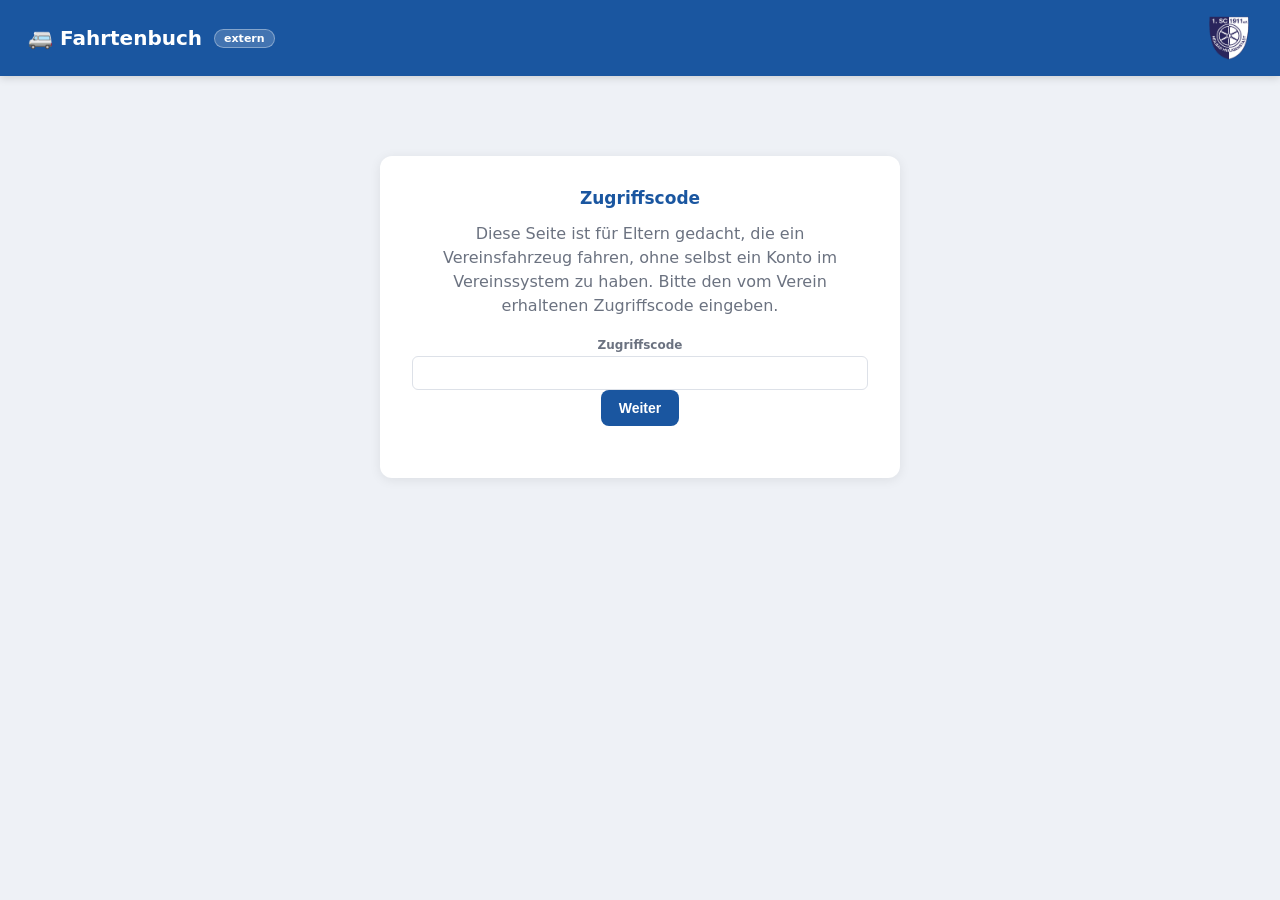
==== extern.html @ 1bf6e0e5 "1.1: Externes Fahrtenbuch für Eltern ohne Vereinskonto (extern.html) Neue login-lose Seite extern.ht" ====
<!DOCTYPE html>
<html lang="de">
<head>
<meta charset="UTF-8" />
<meta name="viewport" content="width=device-width, initial-scale=1.0" />
<title>🚐 Fahrtenbuch — Fahrt eintragen</title>
<meta name="theme-color" content="#1a56a0" />
<link rel="stylesheet" href="style.css?v=1.1" />
</head>
<body class="extern-page">

  <header>
    <h1>🚐 Fahrtenbuch <span class="version-badge">extern</span></h1>
    <div class="header-right">
      <img class="header-logo" src="logo.png" alt="1. SC 1911 e.V. Heilbad Heiligenstadt" />
    </div>
  </header>

  <main>

    <!-- ---------- Schritt 1: Zugriffscode ---------- -->
    <div class="connect-screen" id="fx-gate">
      <div class="card">
        <h2>Zugriffscode</h2>
        <p>Diese Seite ist für Eltern gedacht, die ein Vereinsfahrzeug fahren, ohne
          selbst ein Konto im Vereinssystem zu haben. Bitte den vom Verein erhaltenen
          Zugriffscode eingeben.</p>
        <div class="form-field"><label>Zugriffscode</label><input type="text" id="fx-code" autocomplete="off" /></div>
        <div class="btn-row"><button class="btn" id="btn-code-confirm">Weiter</button></div>
        <p class="muted" id="fx-code-error" style="margin-top:14px;"></p>
      </div>
    </div>

    <!-- ---------- Schritt 2: Formular ---------- -->
    <form id="fx-form" class="hidden" autocomplete="off">

      <fieldset class="form-fieldset">
        <legend>Fahrzeug &amp; Fahrt</legend>
        <div class="form-grid">
          <div class="form-field"><label>Kennzeichen</label><input type="text" id="fx-kennzeichen" placeholder="z. B. EIC-SC 191" /></div>
          <div class="form-field"><label>Name des Fahrers *</label><input type="text" id="fx-fahrer" /></div>
          <div class="form-field"><label>Abteilung / Mannschaft</label><input type="text" id="fx-abteilung" placeholder="z. B. C-Jugend" /></div>
          <div class="form-field"><label>Anzahl der Insassen</label><input type="number" id="fx-insassen" min="0" inputmode="numeric" /></div>
          <div class="form-field wide"><label>Reiseziel *</label><input type="text" id="fx-reiseziel" placeholder="z. B. Mühlhausen" /></div>
        </div>
      </fieldset>

      <fieldset class="form-fieldset">
        <legend>Kilometerstand</legend>
        <div class="form-grid">
          <div class="form-field"><label>Start</label><input type="number" id="fx-kmstart" min="0" inputmode="numeric" /></div>
          <div class="form-field"><label>Ende</label><input type="number" id="fx-kmende" min="0" inputmode="numeric" /></div>
        </div>
      </fieldset>

      <fieldset class="form-fieldset">
        <legend>Datum &amp; Uhrzeit</legend>
        <div class="form-grid">
          <div class="form-field"><label>Datum Start</label><input type="date" id="fx-datumstart" /></div>
          <div class="form-field"><label>Uhrzeit Start</label><input type="time" id="fx-uhrzeitstart" /></div>
          <div class="form-field"><label>Datum Ende</label><input type="date" id="fx-datumende" /></div>
          <div class="form-field"><label>Uhrzeit Ende</label><input type="time" id="fx-uhrzeitende" /></div>
        </div>
      </fieldset>

      <fieldset class="form-fieldset">
        <legend>Übernahme / Übergabe</legend>
        <div class="form-grid">
          <div class="form-field"><label>Übernahme von</label><input type="text" id="fx-uebernahme" /></div>
          <div class="form-field"><label>Abholort</label><input type="text" id="fx-abholort" /></div>
          <div class="form-field"><label>Übergabe an</label><input type="text" id="fx-uebergabe" /></div>
          <div class="form-field"><label>Abstellort</label><input type="text" id="fx-abstellort" /></div>
        </div>
      </fieldset>

      <fieldset class="form-fieldset">
        <legend>Anforderungen an den Fahrer</legend>
        <div class="check-col" id="fx-anforderungen"></div>
      </fieldset>

      <fieldset class="form-fieldset">
        <legend>Führerschein-Kopie</legend>
        <p class="muted" style="margin-bottom:8px;">Foto oder Scan des Führerscheins — wird
          abgeschottet gespeichert, sichtbar nur für den Vereins-Admin und die
          Führerschein-Einsicht-Gruppe.</p>
        <div class="foto-list" id="fx-fuehrerschein-list"></div>
        <div class="btn-row" style="justify-content:flex-start;margin-top:8px;">
          <button type="button" class="btn small secondary" id="btn-fuehrerschein-upload">Führerschein hochladen…</button>
          <input type="file" id="fx-fuehrerschein-input" accept="image/*,.pdf" class="hidden" />
        </div>
      </fieldset>

      <fieldset class="form-fieldset">
        <legend>Fahrzeugkontrolle vor der Fahrt</legend>
        <div class="check-col" id="fx-kontrolle-vor"></div>
      </fieldset>

      <fieldset class="form-fieldset">
        <legend>Mängel / Beschädigungen</legend>
        <div class="form-field wide">
          <textarea id="fx-maengel" rows="3" placeholder="Beschädigungen beschreiben (falls vorhanden)…"></textarea>
        </div>
        <label class="mini-label">Fotos</label>
        <div class="foto-list" id="fx-foto-list"></div>
        <div class="btn-row" style="justify-content:flex-start;margin-top:8px;">
          <button type="button" class="btn small secondary" id="btn-foto-upload">Foto hinzufügen…</button>
          <input type="file" id="fx-foto-input" accept="image/*" multiple class="hidden" />
        </div>
      </fieldset>

      <fieldset class="form-fieldset">
        <legend>Nach der Fahrt</legend>
        <div class="check-col" id="fx-kontrolle-nach"></div>
      </fieldset>

      <fieldset class="form-fieldset">
        <legend>Unterschrift des Fahrers</legend>
        <div class="signature-wrap">
          <canvas id="fx-signature" class="signature-canvas"></canvas>
        </div>
        <div class="btn-row" style="justify-content:flex-start;margin-top:6px;">
          <button type="button" class="btn small secondary" id="btn-signature-clear">Unterschrift löschen</button>
        </div>
      </fieldset>

      <p class="muted hinweis-box" id="fx-hinweis"></p>

      <div class="btn-row" style="margin-top:16px;">
        <button type="submit" class="btn success" id="btn-fx-submit">Fahrt eintragen</button>
      </div>
    </form>

    <!-- ---------- Schritt 3: Bestätigung ---------- -->
    <div class="card hidden" id="fx-success">
      <h2>✅ Fahrt eingetragen</h2>
      <p class="muted">Vielen Dank! Die Fahrt wurde im Fahrtenbuch des Vereins gespeichert.</p>
      <div class="form-grid" id="fx-success-summary" style="margin-top:14px;"></div>
      <div class="btn-row" style="margin-top:14px;justify-content:flex-start;">
        <button class="btn" id="btn-fx-reset">Weitere Fahrt eintragen</button>
      </div>
    </div>

  </main>

  <!-- ---------- Datei-Viewer (Vorschau eigener Uploads) ---------- -->
  <div class="modal-overlay hidden" id="viewer-modal">
    <div class="modal">
      <div class="modal-header">
        <h2 id="viewer-title">Datei</h2>
        <button class="modal-close" id="viewer-close" aria-label="Schließen">×</button>
      </div>
      <div class="modal-body" id="viewer-body" style="text-align:center;">
        <p class="muted" id="viewer-loading">Wird geladen…</p>
      </div>
    </div>
  </div>

  <script src="config.js?v=1.1"></script>
  <script src="db-extern.js?v=1.1"></script>
  <script src="signature-pad.js?v=1.0"></script>
  <script src="extern.js?v=1.1"></script>
</body>
</html>
---- style.css ----
:root {
  --green: #2d8c4e;
  --red: #c0392b;
  --red-light: #fdecea;
  --blue: #1a56a0;
  --blue-light: #e8f0fb;
  --gold: #c9941f;
  --gold-light: #fbf2e1;
  --gray: #f4f5f7;
  --border: #dde1e8;
  --text: #1e2330;
  --muted: #6b7280;
  --white: #ffffff;
  --shadow: 0 2px 12px rgba(0, 0, 0, 0.08);
  --radius: 12px;
}
* { box-sizing: border-box; margin: 0; padding: 0; }
.hidden { display: none !important; }
body {
  font-family: "Segoe UI", system-ui, sans-serif;
  background: #eef1f6;
  color: var(--text);
  min-height: 100vh;
}

header {
  background: var(--blue);
  color: white;
  padding: 16px 28px;
  display: flex;
  align-items: center;
  justify-content: center;
  gap: 14px;
  box-shadow: 0 2px 8px rgba(0, 0, 0, 0.15);
  flex-wrap: wrap;
}
header h1 { font-size: 20px; font-weight: 600; display: flex; align-items: center; gap: 8px; flex: 1 1 200px; }
.header-right { display: flex; align-items: center; gap: 14px; flex-wrap: wrap; flex: 1 1 200px; justify-content: flex-end; }
.header-logo { height: 44px; width: auto; display: block; }
.header-user { font-size: 13px; opacity: 0.95; display: flex; align-items: center; gap: 6px; }
.header-status { font-size: 12px; padding: 3px 10px; border-radius: 999px; background: rgba(255, 255, 255, 0.15); }
.header-status:empty { display: none; }
.header-status.is-ok { background: rgba(110, 224, 138, 0.25); }
.header-status.is-error { background: rgba(255, 120, 120, 0.35); font-weight: 600; }
.header-status.is-pending { opacity: 0.85; }
.season-picker { font-size: 12px; display: flex; align-items: center; gap: 6px; opacity: 0.95; }
.season-picker select {
  padding: 5px 8px; border-radius: 6px; border: 1px solid rgba(255,255,255,0.4);
  background: rgba(255,255,255,0.12); color: white; font-size: 13px; font-weight: 600;
}
.season-picker select option { color: var(--text); }

nav {
  display: flex;
  gap: 4px;
  background: var(--white);
  padding: 8px 28px 0;
  border-bottom: 1px solid var(--border);
  flex-wrap: wrap;
}
nav button {
  background: none;
  border: none;
  padding: 10px 16px;
  font-size: 14px;
  font-weight: 600;
  color: var(--muted);
  cursor: pointer;
  border-bottom: 3px solid transparent;
  border-radius: 8px 8px 0 0;
}
nav button:hover { background: var(--gray); }
nav button.active { color: var(--blue); border-bottom-color: var(--blue); }

main { max-width: 1200px; margin: 0 auto; padding: 20px 16px 60px; }
.tab-section { display: none; }
.tab-section.active { display: block; }

.back-to-dashboard {
  display: inline-flex;
  align-items: center;
  gap: 6px;
  font-size: 14px;
  font-weight: 600;
  color: white;
  text-decoration: none;
  background: rgba(255, 255, 255, 0.15);
  border: 1px solid rgba(255, 255, 255, 0.3);
  padding: 8px 16px;
  border-radius: 999px;
  white-space: nowrap;
  flex: 0 0 auto;
  transition: background 0.15s ease;
}
.back-to-dashboard:hover { background: rgba(255, 255, 255, 0.28); text-decoration: none; }

.card {
  background: var(--white);
  border-radius: var(--radius);
  box-shadow: var(--shadow);
  padding: 20px;
  margin-bottom: 18px;
}
.card h2 { font-size: 17px; margin-bottom: 14px; color: var(--blue); }

.connect-screen { max-width: 520px; margin: 60px auto; text-align: center; }
.connect-screen .card { padding: 32px; }
.connect-screen h2 { color: var(--blue); margin-bottom: 14px; }
.connect-screen p { color: var(--muted); margin-bottom: 20px; line-height: 1.5; }
.btn-row { display: flex; gap: 10px; justify-content: center; flex-wrap: wrap; }

button.btn, .btn {
  background: var(--blue);
  color: white;
  border: none;
  padding: 10px 18px;
  border-radius: 8px;
  font-size: 14px;
  font-weight: 600;
  cursor: pointer;
  text-decoration: none;
  display: inline-block;
}
button.btn:hover, .btn:hover { opacity: 0.9; }
.btn.secondary { background: var(--gray); color: var(--text); border: 1px solid var(--border); }
.btn.danger { background: var(--red); }
.btn.success { background: var(--green); }
.btn.small { padding: 6px 12px; font-size: 13px; }

/* ---------- Toolbar / Mannschafts-Umschalter (wie Tages-Umschalter in Platzbelegung) ---------- */
.toolbar {
  display: flex;
  justify-content: space-between;
  align-items: center;
  gap: 12px;
  flex-wrap: wrap;
  margin-bottom: 14px;
}
.day-switch { display: flex; gap: 4px; flex-wrap: wrap; }
.day-switch button {
  background: var(--white);
  border: 1px solid var(--border);
  color: var(--text);
  padding: 8px 14px;
  font-size: 14px;
  font-weight: 600;
  border-radius: 8px;
  cursor: pointer;
}
.day-switch button:hover { background: var(--blue-light); }
.day-switch button.active { background: var(--blue); color: white; border-color: var(--blue); }
.toolbar-right { display: flex; gap: 8px; align-items: center; flex-wrap: wrap; }

/* ---------- Summen-Karten (Übersicht) ---------- */
.summary-cards { display: grid; grid-template-columns: repeat(auto-fit, minmax(180px, 1fr)); gap: 14px; margin-bottom: 18px; }
.summary-card {
  background: var(--white); border-radius: var(--radius); box-shadow: var(--shadow);
  padding: 18px 20px; border-left: 5px solid var(--blue);
}
.summary-card.strong { border-left-color: var(--green); background: #f4fbf6; }
.sc-label { font-size: 13px; color: var(--muted); font-weight: 600; text-transform: uppercase; letter-spacing: 0.4px; }
.sc-value { font-size: 26px; font-weight: 800; color: var(--blue); margin: 4px 0; }
.summary-card.strong .sc-value { color: var(--green); }
.sc-sub { font-size: 12px; color: var(--muted); }

/* ---------- Datentabellen ---------- */
.table-scroll { overflow-x: auto; -webkit-overflow-scrolling: touch; }
table.data-table { border-collapse: collapse; width: 100%; min-width: 560px; font-size: 14px; }
table.data-table thead th {
  background: var(--blue); color: white; font-size: 12px; font-weight: 600;
  padding: 9px 10px; text-align: left; white-space: nowrap; position: sticky; top: 0;
}
table.data-table th.num, table.data-table td.num { text-align: right; white-space: nowrap; }
table.data-table td { padding: 9px 10px; border-bottom: 1px solid var(--border); }
table.data-table tbody tr:nth-child(even) { background: #fafbfc; }
table.data-table td.strong, table.data-table td .strong { font-weight: 700; }
body.can-edit table.data-table tbody tr.data-row { cursor: pointer; }
body.can-edit table.data-table tbody tr.data-row:hover { background: var(--blue-light); }
.badge {
  display: inline-block; min-width: 16px; text-align: center; font-size: 10px; font-weight: 700;
  padding: 1px 5px; border-radius: 999px; background: var(--gold); color: white; vertical-align: middle;
}

/* ---------- Busplan-Gitter (Status-Badges) ---------- */
table.busplan-table td { vertical-align: middle; }
.status-badge {
  display: inline-block; font-size: 12px; font-weight: 700; color: white;
  padding: 4px 10px; border-radius: 999px; white-space: nowrap;
}
body.can-edit .status-badge.is-clickable { cursor: pointer; }
body.can-edit .status-badge.is-clickable:hover { box-shadow: 0 0 0 2px rgba(0, 0, 0, 0.25); }
.status-badge.has-conflict { box-shadow: 0 0 0 2px var(--red); }
body.can-edit .status-badge.has-conflict.is-clickable:hover { box-shadow: 0 0 0 2px var(--red); }

/* ---------- Konflikte-Karte (Übersicht) ---------- */
.konflikt-row {
  display: flex; flex-wrap: wrap; gap: 6px 14px; align-items: center;
  padding: 10px 14px; border: 1px solid var(--red); background: var(--red-light);
  border-radius: 8px; margin-bottom: 8px; font-size: 14px; cursor: pointer;
}
.konflikt-row:hover { opacity: 0.85; }
.konflikt-row .lr-strong { font-weight: 700; }

/* ---------- Filterleiste / Liste ---------- */
.filter-bar { display: flex; gap: 10px; flex-wrap: wrap; margin-bottom: 16px; align-items: center; }
.filter-bar input[type="search"], .filter-bar select {
  padding: 8px 10px; border: 1px solid var(--border); border-radius: 8px; font-size: 14px; background: var(--white);
}
.filter-bar input[type="search"] { flex: 1; min-width: 180px; }
.filter-count { font-size: 13px; color: var(--muted); margin-left: auto; }

.list-rows { display: flex; flex-direction: column; gap: 8px; }
.list-row {
  display: grid;
  grid-template-columns: 1fr 1.2fr 1.4fr 1fr;
  gap: 10px;
  align-items: center;
  padding: 12px 14px;
  border: 1px solid var(--border);
  border-radius: 8px;
  background: var(--white);
}
body.can-edit .list-row { cursor: pointer; }
body.can-edit .list-row:hover { background: var(--blue-light); }
.list-row .lr-strong { font-weight: 700; }
.list-row-header {
  display: grid;
  grid-template-columns: 1fr 1.2fr 1.4fr 1fr;
  gap: 10px;
  padding: 0 14px 6px;
  font-size: 12px;
  font-weight: 600;
  color: var(--muted);
  text-transform: uppercase;
}
@media (max-width: 800px) {
  .list-row, .list-row-header { grid-template-columns: 1fr 1fr; }
  .list-row-header { display: none; }
}

/* ---------- Parameter-/Bus-Optionen-Editor ---------- */
.param-row { display: flex; align-items: center; gap: 8px; margin-bottom: 6px; font-size: 14px; }
.param-row .pg-label { flex: 1; min-width: 120px; padding: 7px 9px; border: 1px solid var(--border); border-radius: 6px; }
.busoption-row { margin-bottom: 14px; }
.busoption-row .pg-regeln {
  width: 100%; padding: 7px 9px; border: 1px solid var(--border); border-radius: 6px;
  font-size: 13px; font-family: inherit; resize: vertical;
}
.icon-btn {
  background: var(--red-light); color: var(--red); border: none; border-radius: 6px;
  width: 30px; height: 30px; font-size: 18px; line-height: 1; cursor: pointer; font-weight: 700;
}
.icon-btn:hover { background: var(--red); color: white; }
.icon-btn.edit { background: var(--blue-light); color: var(--blue); font-size: 14px; }
.icon-btn.edit:hover { background: var(--blue); color: white; }

.checkbox-list { display: grid; grid-template-columns: repeat(auto-fit, minmax(180px, 1fr)); gap: 6px 14px; }
.checkbox-row { display: flex; align-items: center; gap: 8px; font-size: 14px; cursor: pointer; }
.checkbox-row input { width: 16px; height: 16px; }

/* ---------- Formular / Modal ---------- */
.form-grid { display: grid; grid-template-columns: repeat(auto-fit, minmax(160px, 1fr)); gap: 12px; margin-bottom: 14px; }
.form-field label { display: block; font-size: 12px; color: var(--muted); margin-bottom: 4px; font-weight: 600; }
.form-field input, .form-field select {
  width: 100%; padding: 8px 10px; border: 1px solid var(--border); border-radius: 6px; font-size: 14px; font-family: inherit;
}
.form-field.wide { grid-column: 1 / -1; }
#meta-view .form-field span, #season-info { font-size: 14px; }

.modal-overlay {
  position: fixed; inset: 0; background: rgba(20, 26, 40, 0.55);
  display: flex; align-items: flex-start; justify-content: center; padding: 40px 16px; z-index: 100; overflow-y: auto;
}
.modal {
  background: var(--white); border-radius: var(--radius); box-shadow: var(--shadow);
  max-width: 640px; width: 100%; display: flex; flex-direction: column;
}
.modal-header { display: flex; align-items: center; justify-content: space-between; padding: 18px 22px; border-bottom: 1px solid var(--border); }
.modal-header h2 { color: var(--blue); font-size: 18px; }
.modal-close { background: none; border: none; font-size: 22px; line-height: 1; cursor: pointer; color: var(--muted); padding: 4px 8px; }
.modal-close:hover { color: var(--text); }
.modal-body { padding: 20px 22px; }
.modal-footer { display: flex; justify-content: space-between; gap: 10px; padding: 16px 22px; border-top: 1px solid var(--border); flex-wrap: wrap; }

.version-badge {
  font-size: 11px; font-weight: 600;
  background: rgba(255, 255, 255, 0.18); border: 1px solid rgba(255, 255, 255, 0.35);
  border-radius: 999px; padding: 2px 9px; vertical-align: middle; margin-left: 4px;
}
.card .version-badge { background: var(--blue-light); border-color: var(--blue-light); color: var(--blue); }
.version-badge-link { cursor: pointer; }
.version-badge-link:hover, .version-badge-link:focus-visible { background: rgba(255, 255, 255, 0.32); }

#changelog-list { display: flex; flex-direction: column; gap: 8px; }
.changelog-entry { display: flex; flex-direction: column; gap: 10px; font-size: 13px; }
.changelog-entry .cv { font-weight: 700; color: var(--blue); }
.changelog-group { display: flex; flex-direction: column; gap: 4px; }
.changelog-group .cg-title { font-weight: 700; font-size: 14px; color: var(--blue); text-transform: uppercase; letter-spacing: 0.4px; margin-bottom: 2px; }
.changelog-group .cg-items { margin: 0; padding-left: 18px; display: flex; flex-direction: column; gap: 3px; color: var(--text); }

.muted { color: var(--muted); font-size: 13px; }
.empty-state { text-align: center; padding: 40px 20px; color: var(--muted); }

/* ---------- Fahrtenbuch: Fahrten-Liste ---------- */
.fahrt-row {
  display: flex; align-items: center; justify-content: space-between; gap: 12px;
  padding: 12px 14px; border: 1px solid var(--border); border-radius: 8px; background: var(--white);
  cursor: pointer;
}
.fahrt-row:hover { background: var(--blue-light); }
.fahrt-row .fr-title { font-weight: 700; font-size: 14px; }
.fahrt-row .fr-sub { margin-top: 2px; }

/* ---------- Fahrtenbuch: großes Formular-Modal ---------- */
.modal.modal-wide { max-width: 760px; }
textarea, .form-field textarea {
  width: 100%; padding: 8px 10px; border: 1px solid var(--border); border-radius: 6px;
  font-size: 14px; font-family: inherit; resize: vertical;
}
.form-fieldset { border: 1px solid var(--border); border-radius: 10px; padding: 14px 16px 4px; margin-bottom: 16px; }
.form-fieldset > legend { font-size: 13px; font-weight: 700; color: var(--blue); padding: 0 6px; text-transform: uppercase; letter-spacing: 0.3px; }
.check-col { display: flex; flex-direction: column; gap: 8px; padding-bottom: 10px; }
.check-col .checkbox-row { align-items: flex-start; }
.check-col .checkbox-row input { margin-top: 2px; flex: 0 0 auto; }
.mini-label { display: block; font-size: 12px; color: var(--muted); font-weight: 600; margin: 4px 0; }
.hinweis-box { background: var(--gold-light); border: 1px solid var(--gold); border-radius: 8px; padding: 10px 12px; line-height: 1.5; }

/* Foto-Chips im Formular */
.foto-list { display: flex; flex-direction: column; gap: 6px; }
.foto-chip { display: flex; align-items: center; gap: 10px; padding: 6px 10px; border: 1px solid var(--border); border-radius: 8px; background: var(--gray); font-size: 13px; }
.foto-chip .foto-name { flex: 1; overflow: hidden; text-overflow: ellipsis; white-space: nowrap; }
.foto-view { background: none; border: none; color: var(--blue); font-weight: 600; cursor: pointer; font-size: 13px; text-decoration: underline; padding: 0; }
.foto-remove { background: var(--red-light); color: var(--red); border: none; border-radius: 6px; width: 26px; height: 26px; font-size: 16px; line-height: 1; cursor: pointer; font-weight: 700; }
.foto-remove:hover { background: var(--red); color: white; }

/* Signatur */
.signature-wrap { border: 1px dashed var(--border); border-radius: 8px; background: #fbfcfe; }
.signature-canvas { width: 100%; height: 160px; display: block; touch-action: none; cursor: crosshair; }

/* ---------- Datei-Viewer ---------- */
.viewer-img { max-width: 100%; max-height: 70vh; border-radius: 8px; }
.viewer-frame { width: 100%; height: 70vh; border: none; }

/* ---------- Fahrtenbuch: Extern-Kennzeichnung (v1.1) ---------- */
.badge-extern {
  display: inline-block; font-size: 11px; font-weight: 700; color: #0f766e;
  background: #e6f4f2; border: 1px solid #0f766e;
  padding: 3px 9px; border-radius: 999px; white-space: nowrap; vertical-align: middle;
}
.extern-info { display: flex; align-items: center; gap: 10px; margin-bottom: 14px; }

/* ---------- extern.html: eigener Seitenrahmen (kein #app-shell/nav) ---------- */
.extern-page main { max-width: 720px; }
.extern-page #fx-form { display: flex; flex-direction: column; }
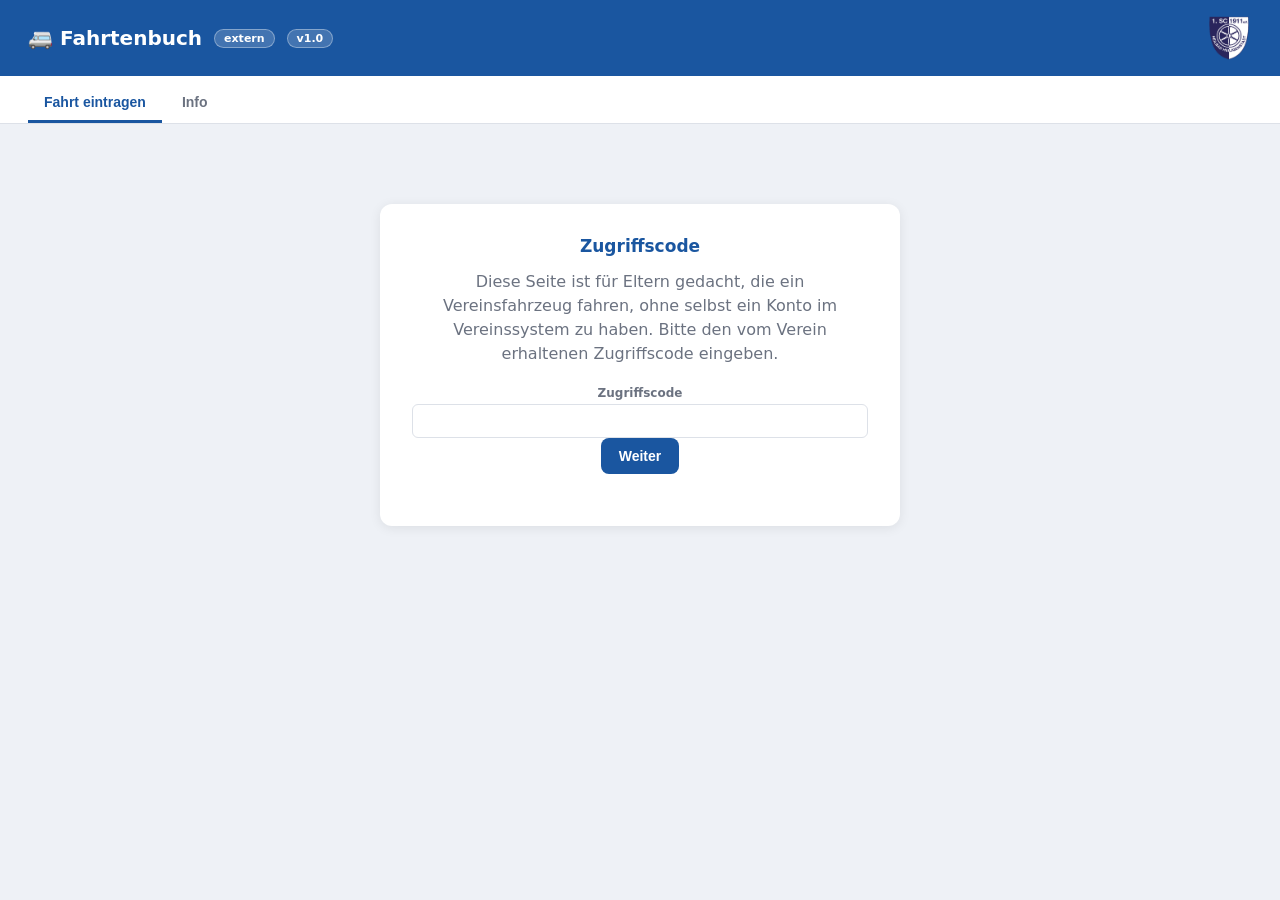
==== commit 5908bd5b: "Versionsinfos auf einem eigenen Info-Tab buendeln Versionsbadge, Versionshistorie und App-Beschreibu" ====
--- a/extern.html
+++ b/extern.html
@@ -5,18 +5,24 @@
 <meta name="viewport" content="width=device-width, initial-scale=1.0" />
 <title>🚐 Fahrtenbuch — Fahrt eintragen</title>
 <meta name="theme-color" content="#1a56a0" />
-<link rel="stylesheet" href="style.css?v=1.1" />
+<link rel="stylesheet" href="style.css?v=1.0" />
 </head>
 <body class="extern-page">
 
   <header>
-    <h1>🚐 Fahrtenbuch <span class="version-badge">extern</span></h1>
+    <h1>🚐 Fahrtenbuch <span class="version-badge">extern</span> <span class="version-badge version-badge-link" id="version-badge" role="button" tabindex="0" title="Versionshistorie ansehen"></span></h1>
     <div class="header-right">
       <img class="header-logo" src="logo.png" alt="1. SC 1911 e.V. Heilbad Heiligenstadt" />
     </div>
   </header>
 
+  <nav>
+    <button data-tab="fahrt" class="active">Fahrt eintragen</button>
+    <button data-tab="info">Info</button>
+  </nav>
+
   <main>
+   <div class="tab-section active" id="tab-fahrt">
 
     <!-- ---------- Schritt 1: Zugriffscode ---------- -->
     <div class="connect-screen" id="fx-gate">
@@ -34,42 +40,45 @@
     <!-- ---------- Schritt 2: Formular ---------- -->
     <form id="fx-form" class="hidden" autocomplete="off">
 
+      <p class="muted" style="margin:0 0 12px;">* Pflichtfeld — alle Felder außer Mängel/Beschädigungen
+        sind Pflicht, ebenso alle Checklisten-Punkte, die Führerschein-Kopie und die Unterschrift.</p>
+
       <fieldset class="form-fieldset">
         <legend>Fahrzeug &amp; Fahrt</legend>
         <div class="form-grid">
-          <div class="form-field"><label>Kennzeichen</label><input type="text" id="fx-kennzeichen" placeholder="z. B. EIC-SC 191" /></div>
-          <div class="form-field"><label>Name des Fahrers *</label><input type="text" id="fx-fahrer" /></div>
-          <div class="form-field"><label>Abteilung / Mannschaft</label><input type="text" id="fx-abteilung" placeholder="z. B. C-Jugend" /></div>
-          <div class="form-field"><label>Anzahl der Insassen</label><input type="number" id="fx-insassen" min="0" inputmode="numeric" /></div>
-          <div class="form-field wide"><label>Reiseziel *</label><input type="text" id="fx-reiseziel" placeholder="z. B. Mühlhausen" /></div>
+          <div class="form-field"><label>Kennzeichen *</label><input type="text" id="fx-kennzeichen" placeholder="z. B. EIC-SC 191" required /></div>
+          <div class="form-field"><label>Name des Fahrers *</label><input type="text" id="fx-fahrer" required /></div>
+          <div class="form-field"><label>Abteilung / Mannschaft *</label><input type="text" id="fx-abteilung" placeholder="z. B. C-Jugend" required /></div>
+          <div class="form-field"><label>Anzahl der Insassen *</label><input type="number" id="fx-insassen" min="0" inputmode="numeric" required /></div>
+          <div class="form-field wide"><label>Reiseziel *</label><input type="text" id="fx-reiseziel" placeholder="z. B. Mühlhausen" required /></div>
         </div>
       </fieldset>
 
       <fieldset class="form-fieldset">
         <legend>Kilometerstand</legend>
         <div class="form-grid">
-          <div class="form-field"><label>Start</label><input type="number" id="fx-kmstart" min="0" inputmode="numeric" /></div>
-          <div class="form-field"><label>Ende</label><input type="number" id="fx-kmende" min="0" inputmode="numeric" /></div>
+          <div class="form-field"><label>Start *</label><input type="number" id="fx-kmstart" min="0" inputmode="numeric" required /></div>
+          <div class="form-field"><label>Ende *</label><input type="number" id="fx-kmende" min="0" inputmode="numeric" required /></div>
         </div>
       </fieldset>
 
       <fieldset class="form-fieldset">
         <legend>Datum &amp; Uhrzeit</legend>
         <div class="form-grid">
-          <div class="form-field"><label>Datum Start</label><input type="date" id="fx-datumstart" /></div>
-          <div class="form-field"><label>Uhrzeit Start</label><input type="time" id="fx-uhrzeitstart" /></div>
-          <div class="form-field"><label>Datum Ende</label><input type="date" id="fx-datumende" /></div>
-          <div class="form-field"><label>Uhrzeit Ende</label><input type="time" id="fx-uhrzeitende" /></div>
+          <div class="form-field"><label>Datum Start *</label><input type="date" id="fx-datumstart" required /></div>
+          <div class="form-field"><label>Uhrzeit Start *</label><input type="time" id="fx-uhrzeitstart" required /></div>
+          <div class="form-field"><label>Datum Ende *</label><input type="date" id="fx-datumende" required /></div>
+          <div class="form-field"><label>Uhrzeit Ende *</label><input type="time" id="fx-uhrzeitende" required /></div>
         </div>
       </fieldset>
 
       <fieldset class="form-fieldset">
         <legend>Übernahme / Übergabe</legend>
         <div class="form-grid">
-          <div class="form-field"><label>Übernahme von</label><input type="text" id="fx-uebernahme" /></div>
-          <div class="form-field"><label>Abholort</label><input type="text" id="fx-abholort" /></div>
-          <div class="form-field"><label>Übergabe an</label><input type="text" id="fx-uebergabe" /></div>
-          <div class="form-field"><label>Abstellort</label><input type="text" id="fx-abstellort" /></div>
+          <div class="form-field"><label>Übernahme von *</label><input type="text" id="fx-uebernahme" required /></div>
+          <div class="form-field"><label>Abholort *</label><input type="text" id="fx-abholort" required /></div>
+          <div class="form-field"><label>Übergabe an *</label><input type="text" id="fx-uebergabe" required /></div>
+          <div class="form-field"><label>Abstellort *</label><input type="text" id="fx-abstellort" required /></div>
         </div>
       </fieldset>
 
@@ -79,7 +88,7 @@
       </fieldset>
 
       <fieldset class="form-fieldset">
-        <legend>Führerschein-Kopie</legend>
+        <legend>Führerschein-Kopie *</legend>
         <p class="muted" style="margin-bottom:8px;">Foto oder Scan des Führerscheins — wird
           abgeschottet gespeichert, sichtbar nur für den Vereins-Admin und die
           Führerschein-Einsicht-Gruppe.</p>
@@ -96,7 +105,7 @@
       </fieldset>
 
       <fieldset class="form-fieldset">
-        <legend>Mängel / Beschädigungen</legend>
+        <legend>Mängel / Beschädigungen (optional)</legend>
         <div class="form-field wide">
           <textarea id="fx-maengel" rows="3" placeholder="Beschädigungen beschreiben (falls vorhanden)…"></textarea>
         </div>
@@ -136,10 +145,28 @@
       <p class="muted">Vielen Dank! Die Fahrt wurde im Fahrtenbuch des Vereins gespeichert.</p>
       <div class="form-grid" id="fx-success-summary" style="margin-top:14px;"></div>
       <div class="btn-row" style="margin-top:14px;justify-content:flex-start;">
+        <button class="btn secondary" id="btn-fx-submit-beleg">🧾 Beleg einreichen</button>
         <button class="btn" id="btn-fx-reset">Weitere Fahrt eintragen</button>
       </div>
     </div>
 
+   </div>
+
+    <!-- ---------- Info ---------- -->
+    <div class="tab-section" id="tab-info">
+      <div class="card">
+        <h2>Über das externe Fahrtenbuch <span class="version-badge" id="version-badge-2"></span></h2>
+        <p class="muted">
+          Diese Seite ist für Fahrerinnen und Fahrer ohne Vereinskonto gedacht — etwa Eltern,
+          die eine Mannschaft zum Auswärtsspiel fahren. Mit dem Zugriffscode vom Verein lässt
+          sich die Fahrt eintragen und abschließen, ganz ohne Anmeldung.
+        </p>
+      </div>
+      <div class="card">
+        <h2>Änderungen</h2>
+        <div id="changelog-list"></div>
+      </div>
+    </div>
   </main>
 
   <!-- ---------- Datei-Viewer (Vorschau eigener Uploads) ---------- -->
@@ -155,7 +182,7 @@
     </div>
   </div>
 
-  <script src="config.js?v=1.1"></script>
+  <script src="config.js?v=1.0"></script>
   <script src="db-extern.js?v=1.1"></script>
   <script src="signature-pad.js?v=1.0"></script>
   <script src="extern.js?v=1.1"></script>
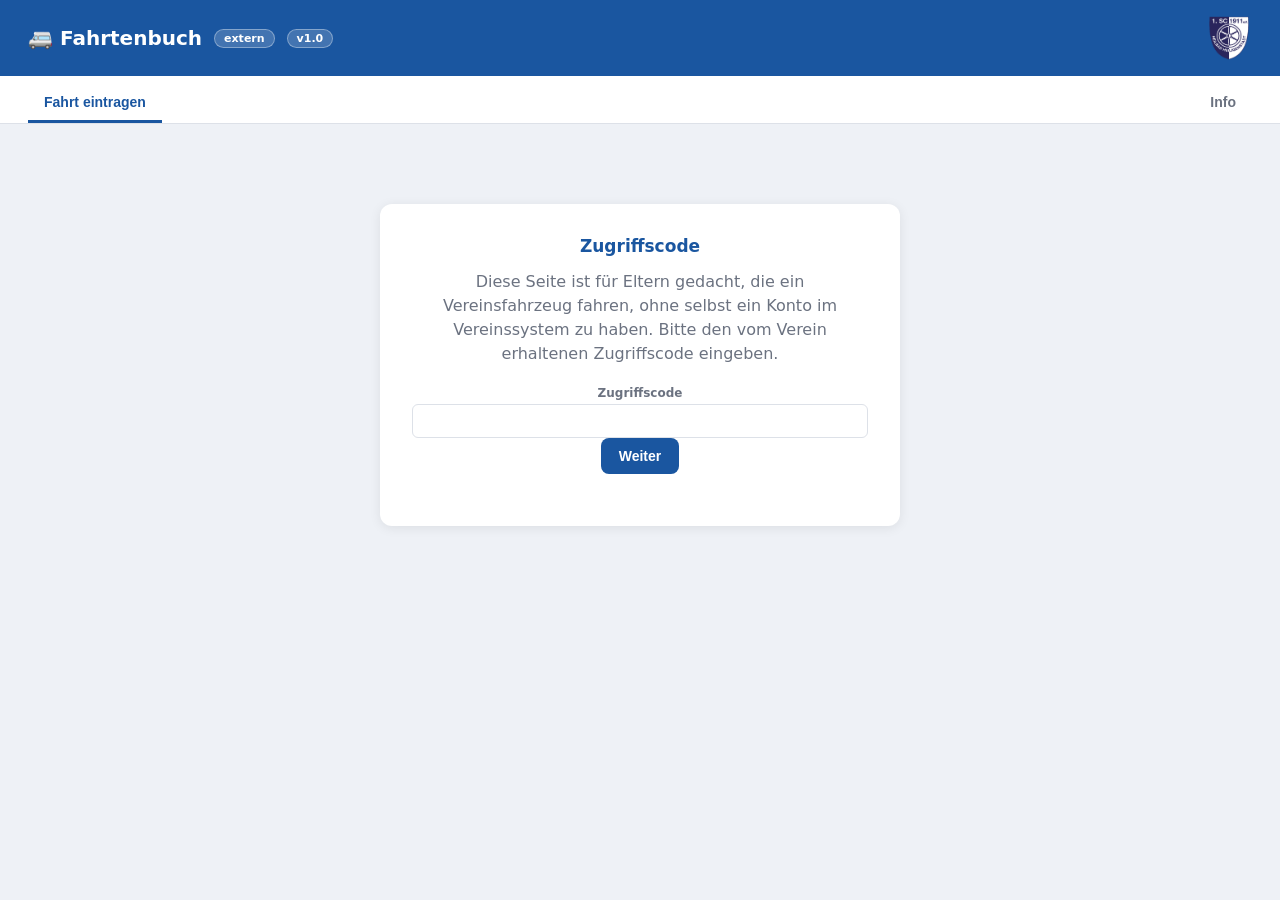
==== commit e218c906: "Info-Tab ans rechte Ende der Nav-Leiste Der Info-Tab steht jetzt ganz rechts, hinter "Einstellungen"" ====
--- a/extern.html
+++ b/extern.html
@@ -18,7 +18,7 @@
 
   <nav>
     <button data-tab="fahrt" class="active">Fahrt eintragen</button>
-    <button data-tab="info">Info</button>
+    <button data-tab="info" style="margin-left:auto;">Info</button>
   </nav>
 
   <main>
